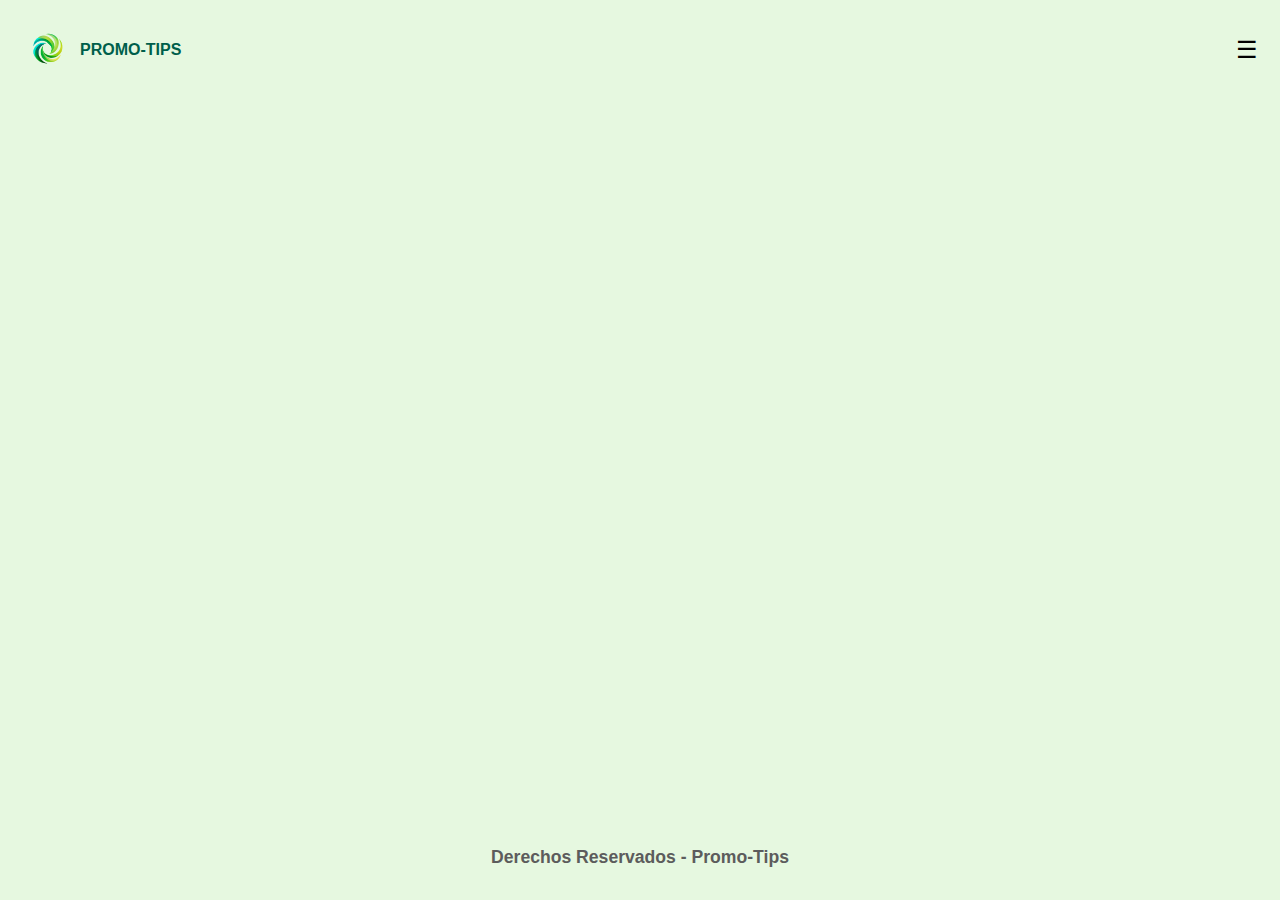
==== contacto.html @ 46f8d253 "se dio funcionalidad al header" ====
<!DOCTYPE html>
<html lang="es">
<head>
    <meta charset="UTF-8">
    <meta name="viewport" content="width=device-width, initial-scale=1.0">
    <title>Promo-Tips</title>
    <link rel="icon" href="assets/imagenes/logo_sin_fondo.png">
    <link rel="stylesheet" href="assets/main.css">
    <link rel="stylesheet" href="assets/reset.css">
    <link rel="stylesheet" href="assets/header/header.css">
    <link rel="stylesheet" href="assets/banner/banner.css">
    <link rel="stylesheet" href="assets/footer/footer.css">
    <link rel="stylesheet" href="articulos/articulos.css">
</head>
<body>
    <header class="header">
        <div class="header-container">
            <a href="index.html"><img src="assets/imagenes/logo_sin_fondo.png" alt="Logo Promo-Tips"></a>
            <h2 class="header-title">Promo-Tips</h2>            
        </div>  
        <nav class="header-list">
            <button class="header-button">&#9776;</button>
            <ul class="menu">
                <li><a href="assets/reglamentos/01-00002-21.pdf" target="_blank">Normativa Vigente</a></li>
                <li><a href="proyecto.html">Desarrolla tu Proyecto</a></li>
                <li><a href="contacto.html">Contáctanos</a></li>
            </ul> 
        </nav>
    </header>
    <main>
        
    </main>
    <footer>
        <h3>Derechos Reservados - Promo-Tips</h3>
    </footer>
    <script src="assets/main.js"></script>
</body>
</html>
---- assets/main.css ----
:root{
    --primary-100:#00BFA5;
    --primary-200:#00a189;
    --primary-300:#005f4b;
    --accent-100:#00E5FF;
    --accent-200:#00829b;
    --text-100:#333333;
    --text-200:#5c5c5c;
    --bg-100:#E6F8E0;
    --bg-200:#dceed6;
    --bg-300:#b4c5ae;
}

html {
    scroll-behavior: smooth;
}

body {
    min-height: 100vh;
    display: flex;
    flex-direction: column;
    justify-content: space-between;
  }

main {
    display: flex;
    flex-direction: column;
    justify-content: space-between;
}
---- assets/header/header.css ----
.header{
    display: flex;
    justify-content: space-between;
    padding: 1rem;
    align-items: center;
}

.header-container{
    display: flex;
    width: 80%;
    align-items: center;
}

.header-container img{
    width: 4rem;
}

.header-title{
    font-size: 1rem;
    text-transform: uppercase;
    color: var(--primary-300);
    
}

.header-list{
    display: flex;
}
.header-list a{
    text-decoration: none;
    color: var(--primary-300);
    list-style: none;
    font-size: 0.8rem;
}
.header-button {
    font-size: 1.5rem;
    background: none;
    border: none;
    cursor: pointer;
}

.menu {
    list-style-type: none;
    padding: 0;
    margin: 0;
    display: none;
}

.menu li {
    padding: 1rem;
}

.menu.mostrar {
    display: flex;
    flex-direction: column;
    position: absolute;
    top: 60px;
    right: 10px;
    background-color: var(--bg-200);
    width: 170px;
    border: none;
}
---- assets/banner/banner.css ----
.banner {
    padding: 2rem 1rem;
    background: var(--bg-200);
    text-align: center;
}

.banner h1 {
    text-transform: uppercase;
    font-size: 2rem;
    color: var(--text-200);
}

.banner p {
    font-size: 1.2rem;
    color: var(--text-200);
}

.banner button {
    padding: 1rem;
    border-radius: 20px;
    background: var(--accent-200);
    color: var(--bg-300);
    font-size: 1.2rem;
    font-weight: bold;
    border: none;
    box-shadow: 4px 4px var(--bg-300);
    cursor: pointer;
}
---- assets/footer/footer.css ----
footer {
    display: flex;
    flex-direction: column;
    align-items: center;
    padding: 2rem 1rem;
}

footer h3{
    color: var(--text-200);
    font-size: 1.1rem;
}
---- articulos/articulos.css ----
.articulos {
    padding: 1rem;
    display: flex;
    flex-direction: column;
}

.articulos h2{
    text-transform: uppercase;
    align-self: center;
    margin: 1rem;
    color: var(--accent-200);
}

.articulos-tarjeta{
    display: flex;
    flex-direction: column;
    background-color: var(--bg-200);
    padding: 1rem;
}

.articulos-tarjeta h3{
    color: var(--text-200);
    font-size: 1.2rem;
    text-align: center;
}

.articulos-tarjeta p{
    color: var(--text-200);
    font-size: 1rem;
    text-align: justify;
}
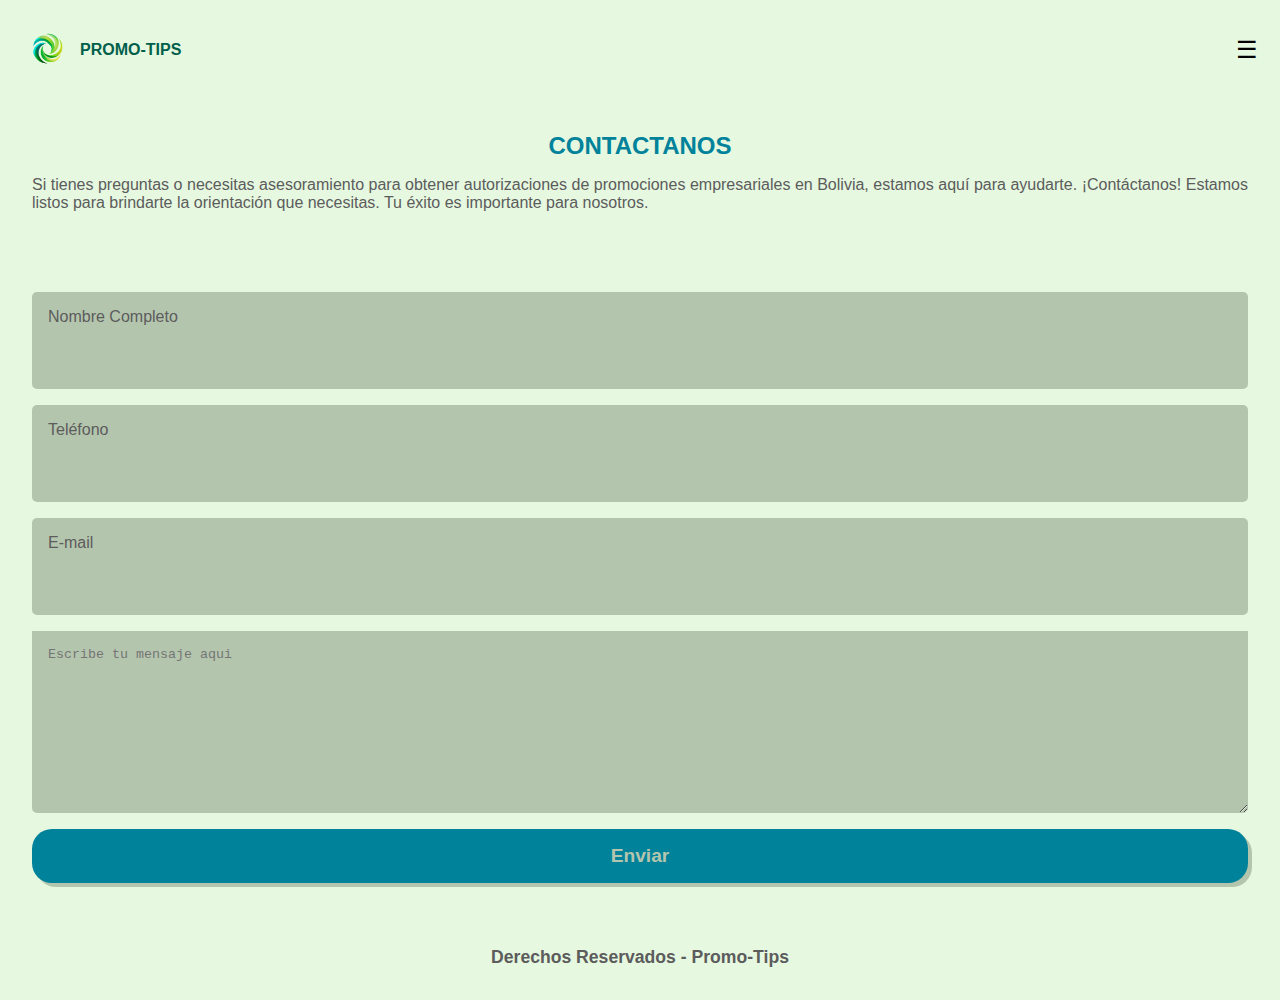
==== commit 89470467: "se realizo el formulario de contacto" ====
--- a/contacto.html
+++ b/contacto.html
@@ -8,9 +8,8 @@
     <link rel="stylesheet" href="assets/main.css">
     <link rel="stylesheet" href="assets/reset.css">
     <link rel="stylesheet" href="assets/header/header.css">
-    <link rel="stylesheet" href="assets/banner/banner.css">
     <link rel="stylesheet" href="assets/footer/footer.css">
-    <link rel="stylesheet" href="articulos/articulos.css">
+    <link rel="stylesheet" href="assets/contacto/contacto.css">
 </head>
 <body>
     <header class="header">
@@ -27,8 +26,21 @@
             </ul> 
         </nav>
     </header>
-    <main>
-        
+    <main class="contacto">
+        <div class="contacto-encabezado">
+            <h2>contactanos</h2>
+            <p>Si tienes preguntas o necesitas asesoramiento para obtener autorizaciones de promociones empresariales en Bolivia, estamos aquí para ayudarte. ¡Contáctanos! Estamos listos para brindarte la orientación que necesitas. Tu éxito es importante para nosotros.</p>
+        </div>
+        <form action="" class="contacto-formulario">
+            <label for="nombre">Nombre Completo</label>
+            <input type="text" name="nombre" required>
+            <label for="telefono">Teléfono</label>
+            <input type="number" name="telefono" required>
+            <label for="email">E-mail</label>
+            <input type="email" name="email" required> 
+            <textarea name="" id="" cols="30" rows="10" placeholder="Escribe tu mensaje aqui"></textarea>
+            <button>Enviar</button>
+        </form>
     </main>
     <footer>
         <h3>Derechos Reservados - Promo-Tips</h3>
--- a/assets/contacto/contacto.css
+++ b/assets/contacto/contacto.css
@@ -0,0 +1,60 @@
+.contacto-encabezado {
+    padding: 2rem;
+    display: flex;
+    flex-direction: column;
+}
+
+.contacto-encabezado h2 {
+    text-transform: uppercase;
+    color: var(--accent-200);
+    align-self: center;
+}
+
+.contacto-encabezado p {
+    text-align: justify;
+    color: var(--text-200);
+}
+
+.contacto-formulario {
+    display: flex;
+    flex-direction: column;
+    padding: 2rem;
+}
+
+.contacto-formulario label{
+    background: var(--bg-300);
+    border-radius: 5px 5px 0 0;
+    padding: 1rem;
+    border: none;
+    color: var(--text-200);
+}
+
+.contacto-formulario input{
+    margin-bottom: 1rem;
+    border: none;
+    background: var(--bg-300);
+    border-radius: 0 0 5px 5px;
+    padding: 1rem;
+    color: var(--text-200);
+}
+
+.contacto-formulario button {
+    padding: 1rem;
+    border-radius: 20px;
+    background: var(--accent-200);
+    color: var(--bg-300);
+    font-size: 1.2rem;
+    font-weight: bold;
+    border: none;
+    box-shadow: 4px 4px var(--bg-300);
+    cursor: pointer;
+}
+
+.contacto-formulario textarea{
+    margin-bottom: 1rem;
+    border: none;
+    background: var(--bg-300);
+    border-radius: 0 0 5px 5px;
+    padding: 1rem;
+    color: var(--text-200);
+}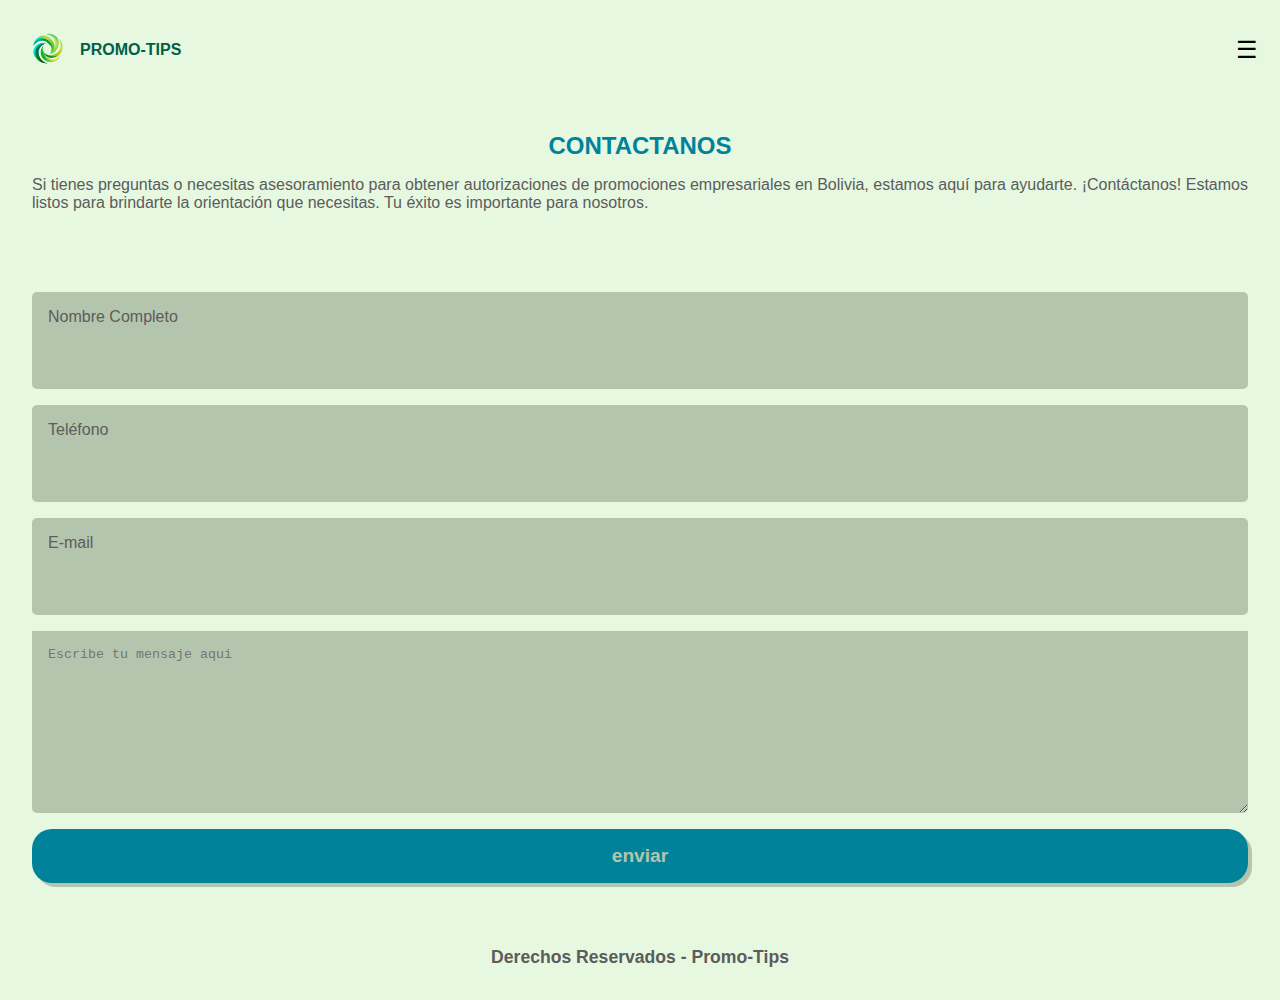
==== commit 7dad2e71: "se elaboro completo la seccion de contacto" ====
--- a/contacto.html
+++ b/contacto.html
@@ -31,15 +31,15 @@
             <h2>contactanos</h2>
             <p>Si tienes preguntas o necesitas asesoramiento para obtener autorizaciones de promociones empresariales en Bolivia, estamos aquí para ayudarte. ¡Contáctanos! Estamos listos para brindarte la orientación que necesitas. Tu éxito es importante para nosotros.</p>
         </div>
-        <form action="" class="contacto-formulario">
+        <form class="contacto-formulario" onsubmit="return validarFormulario()">
             <label for="nombre">Nombre Completo</label>
-            <input type="text" name="nombre" required>
+            <input type="text" name="nombre" id="nombre" class="input" required>
             <label for="telefono">Teléfono</label>
-            <input type="number" name="telefono" required>
+            <input type="number" name="telefono" id="telefono" class="input" required>
             <label for="email">E-mail</label>
-            <input type="email" name="email" required> 
-            <textarea name="" id="" cols="30" rows="10" placeholder="Escribe tu mensaje aqui"></textarea>
-            <button>Enviar</button>
+            <input type="email" name="email" id="email" class="input" required> 
+            <textarea name="" id="mensaje" cols="30" rows="10" placeholder="Escribe tu mensaje aqui"></textarea>
+            <input type="submit" value="enviar" class="contacto-boton">
         </form>
     </main>
     <footer>
--- a/assets/contacto/contacto.css
+++ b/assets/contacto/contacto.css
@@ -29,7 +29,7 @@
     color: var(--text-200);
 }
 
-.contacto-formulario input{
+.input{
     margin-bottom: 1rem;
     border: none;
     background: var(--bg-300);
@@ -38,7 +38,7 @@
     color: var(--text-200);
 }
 
-.contacto-formulario button {
+.contacto-boton {
     padding: 1rem;
     border-radius: 20px;
     background: var(--accent-200);
